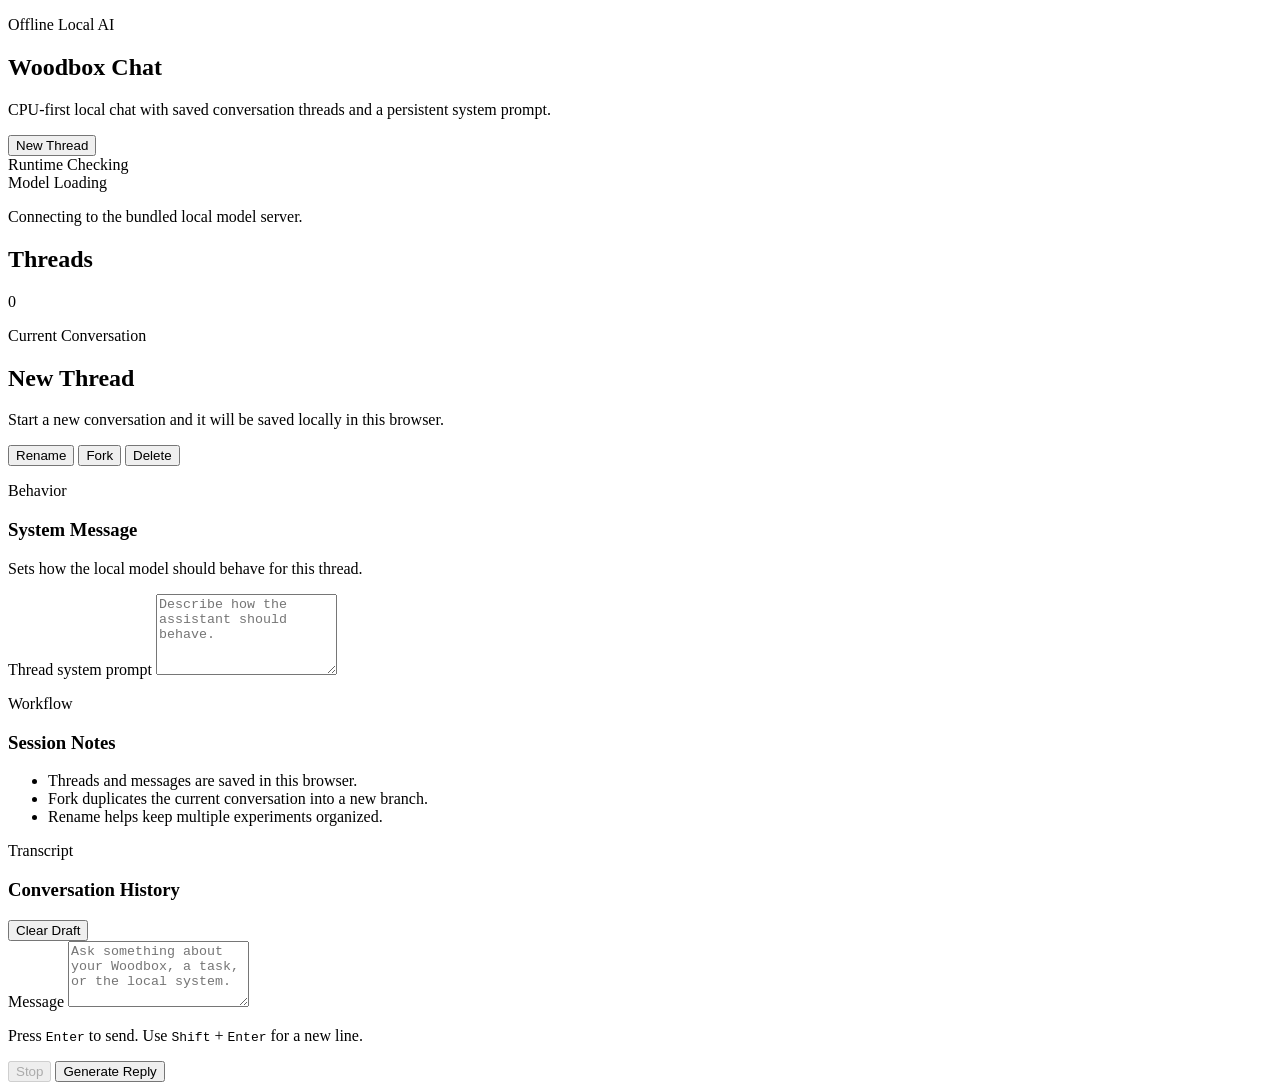
==== apps/woodbox-chat/ui/index.html @ 24e284f9 "feat: ship a real Woodbox chat workspace Serve a custom Woodbox-first chat UI from llama-server. Add" ====
<!doctype html>
<html lang="en">
  <head>
    <meta charset="utf-8">
    <meta name="viewport" content="width=device-width, initial-scale=1">
    <title>Woodbox Chat</title>
    <meta
      name="description"
      content="Offline-first local chat for Woodbox with saved threads, forkable conversations, and a tunable system prompt."
    >
    <link rel="stylesheet" href="/styles.css">
  </head>
  <body>
    <div class="app-shell" data-app="woodbox-chat">
      <aside class="sidebar">
        <div class="sidebar-top">
          <div class="brand-lockup">
            <p class="eyebrow">Offline Local AI</p>
            <h1>Woodbox Chat</h1>
            <p class="brand-copy">
              CPU-first local chat with saved conversation threads and a
              persistent system prompt.
            </p>
          </div>
          <button class="primary-button" id="new-thread-button" type="button">
            New Thread
          </button>
        </div>

        <section class="status-card">
          <div class="status-row">
            <span class="status-label">Runtime</span>
            <span class="status-pill" id="runtime-status">Checking</span>
          </div>
          <div class="status-row">
            <span class="status-label">Model</span>
            <span class="status-value" id="model-name">Loading</span>
          </div>
          <p class="status-copy" id="status-copy">
            Connecting to the bundled local model server.
          </p>
        </section>

        <section class="thread-section">
          <div class="thread-section-header">
            <h2>Threads</h2>
            <span class="thread-count" id="thread-count">0</span>
          </div>
          <div class="thread-list" id="thread-list" aria-live="polite"></div>
        </section>
      </aside>

      <main class="workspace">
        <header class="workspace-header">
          <div>
            <p class="eyebrow">Current Conversation</p>
            <h2 id="thread-title">New Thread</h2>
            <p class="workspace-copy" id="thread-meta">
              Start a new conversation and it will be saved locally in this
              browser.
            </p>
          </div>

          <div class="thread-actions">
            <button class="ghost-button" id="rename-thread-button" type="button">
              Rename
            </button>
            <button class="ghost-button" id="fork-thread-button" type="button">
              Fork
            </button>
            <button class="ghost-button danger-button" id="delete-thread-button" type="button">
              Delete
            </button>
          </div>
        </header>

        <section class="control-strip">
          <article class="panel system-panel">
            <div class="panel-header">
              <div>
                <p class="eyebrow">Behavior</p>
                <h3>System Message</h3>
              </div>
              <p class="panel-copy">
                Sets how the local model should behave for this thread.
              </p>
            </div>
            <label class="field-label" for="system-prompt-input">
              Thread system prompt
            </label>
            <textarea
              id="system-prompt-input"
              class="system-input"
              rows="5"
              placeholder="Describe how the assistant should behave."
            ></textarea>
          </article>

          <article class="panel notes-panel">
            <div class="panel-header">
              <div>
                <p class="eyebrow">Workflow</p>
                <h3>Session Notes</h3>
              </div>
            </div>
            <ul class="notes-list">
              <li>Threads and messages are saved in this browser.</li>
              <li>Fork duplicates the current conversation into a new branch.</li>
              <li>Rename helps keep multiple experiments organized.</li>
            </ul>
          </article>
        </section>

        <section class="panel transcript-panel">
          <div class="transcript-toolbar">
            <div>
              <p class="eyebrow">Transcript</p>
              <h3>Conversation History</h3>
            </div>
            <button class="ghost-button" id="clear-composer-button" type="button">
              Clear Draft
            </button>
          </div>

          <div class="transcript" id="transcript" aria-live="polite"></div>

          <form class="composer" id="composer-form">
            <label class="field-label" for="composer-input">
              Message
            </label>
            <textarea
              id="composer-input"
              class="composer-input"
              rows="4"
              placeholder="Ask something about your Woodbox, a task, or the local system."
            ></textarea>
            <div class="composer-footer">
              <p class="hint-text">
                Press <kbd>Enter</kbd> to send. Use <kbd>Shift</kbd> +
                <kbd>Enter</kbd> for a new line.
              </p>
              <div class="composer-actions">
                <button class="ghost-button" id="cancel-request-button" type="button" disabled>
                  Stop
                </button>
                <button class="primary-button" id="send-button" type="submit">
                  Generate Reply
                </button>
              </div>
            </div>
          </form>
        </section>
      </main>
    </div>

    <dialog class="dialog" id="rename-dialog">
      <form class="dialog-card" id="rename-form" method="dialog">
        <div class="dialog-header">
          <p class="eyebrow">Thread</p>
          <h3>Rename Conversation</h3>
        </div>
        <label class="field-label" for="rename-input">Thread name</label>
        <input id="rename-input" class="rename-input" maxlength="80" type="text">
        <div class="dialog-actions">
          <button class="ghost-button" id="rename-cancel-button" type="button">
            Cancel
          </button>
          <button class="primary-button" type="submit">Save Name</button>
        </div>
      </form>
    </dialog>

    <template id="thread-item-template">
      <button class="thread-item" type="button">
        <span class="thread-item-title"></span>
        <span class="thread-item-meta"></span>
        <span class="thread-item-snippet"></span>
      </button>
    </template>

    <template id="message-template">
      <article class="message-card">
        <div class="message-header">
          <span class="message-role"></span>
          <span class="message-time"></span>
        </div>
        <div class="message-body"></div>
      </article>
    </template>

    <script src="/app.js" defer></script>
  </body>
</html>
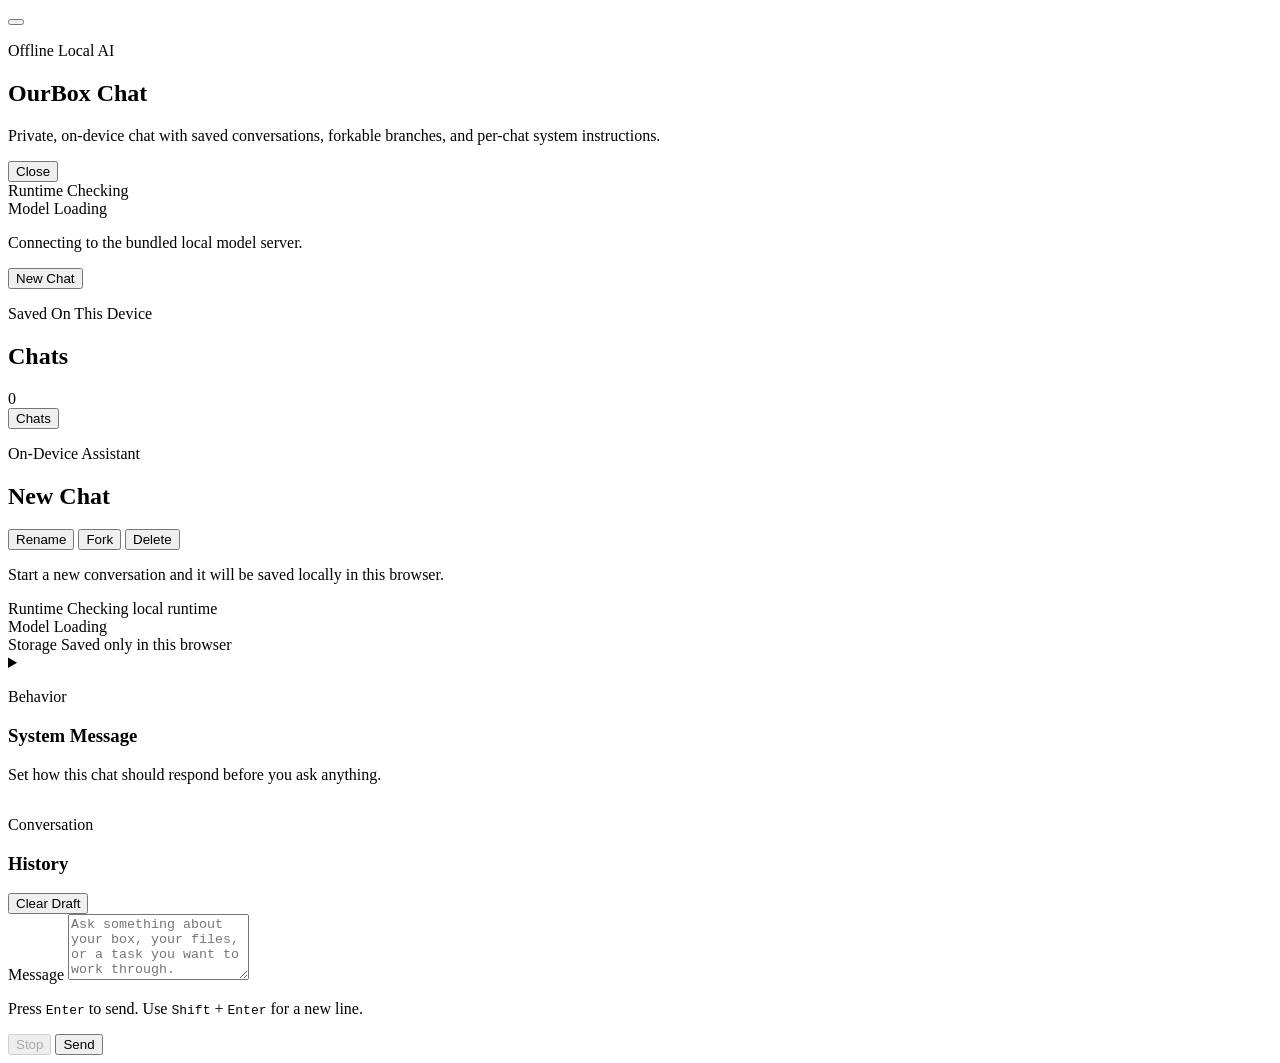
==== commit 3efb4456: "feat: improve ourbox chat mobile ui Rework the chat shell into a mobile-first layout. Add a drawer-b" ====
--- a/apps/woodbox-chat/ui/index.html
+++ b/apps/woodbox-chat/ui/index.html
@@ -3,27 +3,39 @@
   <head>
     <meta charset="utf-8">
     <meta name="viewport" content="width=device-width, initial-scale=1">
-    <title>Woodbox Chat</title>
+    <title>OurBox Chat</title>
     <meta
       name="description"
-      content="Offline-first local chat for Woodbox with saved threads, forkable conversations, and a tunable system prompt."
+      content="Offline-first local chat for OurBox with saved conversations, forkable threads, and a tunable system prompt."
     >
     <link rel="stylesheet" href="/styles.css">
   </head>
   <body>
-    <div class="app-shell" data-app="woodbox-chat">
-      <aside class="sidebar">
-        <div class="sidebar-top">
+    <div class="app-shell" data-app="ourbox-chat">
+      <button
+        class="drawer-backdrop hidden"
+        id="drawer-backdrop"
+        type="button"
+        aria-label="Close saved chats"
+      ></button>
+
+      <aside class="sidebar" id="thread-drawer" aria-label="Saved chats">
+        <div class="sidebar-header">
           <div class="brand-lockup">
             <p class="eyebrow">Offline Local AI</p>
-            <h1>Woodbox Chat</h1>
+            <h1>OurBox Chat</h1>
             <p class="brand-copy">
-              CPU-first local chat with saved conversation threads and a
-              persistent system prompt.
+              Private, on-device chat with saved conversations, forkable
+              branches, and per-chat system instructions.
             </p>
           </div>
-          <button class="primary-button" id="new-thread-button" type="button">
-            New Thread
+          <button
+            class="ghost-button sidebar-close-button"
+            id="close-drawer-button"
+            type="button"
+            aria-label="Close saved chats"
+          >
+            Close
           </button>
         </div>
 
@@ -41,9 +53,18 @@
           </p>
         </section>
 
+        <div class="sidebar-actions">
+          <button class="primary-button" id="new-thread-button" type="button">
+            New Chat
+          </button>
+        </div>
+
         <section class="thread-section">
           <div class="thread-section-header">
-            <h2>Threads</h2>
+            <div>
+              <p class="eyebrow">Saved On This Device</p>
+              <h2>Chats</h2>
+            </div>
             <span class="thread-count" id="thread-count">0</span>
           </div>
           <div class="thread-list" id="thread-list" aria-live="polite"></div>
@@ -51,16 +72,22 @@
       </aside>
 
       <main class="workspace">
-        <header class="workspace-header">
-          <div>
-            <p class="eyebrow">Current Conversation</p>
-            <h2 id="thread-title">New Thread</h2>
-            <p class="workspace-copy" id="thread-meta">
-              Start a new conversation and it will be saved locally in this
-              browser.
-            </p>
-          </div>
-
+        <header class="workspace-topbar">
+          <div class="workspace-leading">
+            <button
+              class="ghost-button drawer-toggle-button"
+              id="open-drawer-button"
+              type="button"
+              aria-controls="thread-drawer"
+              aria-expanded="false"
+            >
+              Chats
+            </button>
+            <div>
+              <p class="eyebrow">On-Device Assistant</p>
+              <h2 id="thread-title">New Chat</h2>
+            </div>
+          </div>
           <div class="thread-actions">
             <button class="ghost-button" id="rename-thread-button" type="button">
               Rename
@@ -74,19 +101,44 @@
           </div>
         </header>
 
-        <section class="control-strip">
-          <article class="panel system-panel">
-            <div class="panel-header">
-              <div>
-                <p class="eyebrow">Behavior</p>
-                <h3>System Message</h3>
-              </div>
-              <p class="panel-copy">
-                Sets how the local model should behave for this thread.
-              </p>
-            </div>
+        <section class="workspace-summary">
+          <p class="workspace-copy" id="thread-meta">
+            Start a new conversation and it will be saved locally in this
+            browser.
+          </p>
+
+          <div class="overview-grid">
+            <article class="overview-card">
+              <span class="overview-label">Runtime</span>
+              <span class="overview-value" id="runtime-summary">
+                Checking local runtime
+              </span>
+            </article>
+            <article class="overview-card">
+              <span class="overview-label">Model</span>
+              <span class="overview-value" id="model-summary">Loading</span>
+            </article>
+            <article class="overview-card">
+              <span class="overview-label">Storage</span>
+              <span class="overview-value">Saved only in this browser</span>
+            </article>
+          </div>
+        </section>
+
+        <details class="panel system-panel" id="system-panel">
+          <summary class="panel-summary">
+            <div>
+              <p class="eyebrow">Behavior</p>
+              <h3>System Message</h3>
+            </div>
+            <p class="panel-copy">
+              Set how this chat should respond before you ask anything.
+            </p>
+          </summary>
+
+          <div class="panel-body">
             <label class="field-label" for="system-prompt-input">
-              Thread system prompt
+              System instructions for this chat
             </label>
             <textarea
               id="system-prompt-input"
@@ -94,28 +146,14 @@
               rows="5"
               placeholder="Describe how the assistant should behave."
             ></textarea>
-          </article>
-
-          <article class="panel notes-panel">
-            <div class="panel-header">
-              <div>
-                <p class="eyebrow">Workflow</p>
-                <h3>Session Notes</h3>
-              </div>
-            </div>
-            <ul class="notes-list">
-              <li>Threads and messages are saved in this browser.</li>
-              <li>Fork duplicates the current conversation into a new branch.</li>
-              <li>Rename helps keep multiple experiments organized.</li>
-            </ul>
-          </article>
-        </section>
+          </div>
+        </details>
 
         <section class="panel transcript-panel">
           <div class="transcript-toolbar">
             <div>
-              <p class="eyebrow">Transcript</p>
-              <h3>Conversation History</h3>
+              <p class="eyebrow">Conversation</p>
+              <h3>History</h3>
             </div>
             <button class="ghost-button" id="clear-composer-button" type="button">
               Clear Draft
@@ -132,7 +170,7 @@
               id="composer-input"
               class="composer-input"
               rows="4"
-              placeholder="Ask something about your Woodbox, a task, or the local system."
+              placeholder="Ask something about your box, your files, or a task you want to work through."
             ></textarea>
             <div class="composer-footer">
               <p class="hint-text">
@@ -144,7 +182,7 @@
                   Stop
                 </button>
                 <button class="primary-button" id="send-button" type="submit">
-                  Generate Reply
+                  Send
                 </button>
               </div>
             </div>
@@ -156,10 +194,10 @@
     <dialog class="dialog" id="rename-dialog">
       <form class="dialog-card" id="rename-form" method="dialog">
         <div class="dialog-header">
-          <p class="eyebrow">Thread</p>
+          <p class="eyebrow">Chat</p>
           <h3>Rename Conversation</h3>
         </div>
-        <label class="field-label" for="rename-input">Thread name</label>
+        <label class="field-label" for="rename-input">Chat name</label>
         <input id="rename-input" class="rename-input" maxlength="80" type="text">
         <div class="dialog-actions">
           <button class="ghost-button" id="rename-cancel-button" type="button">
